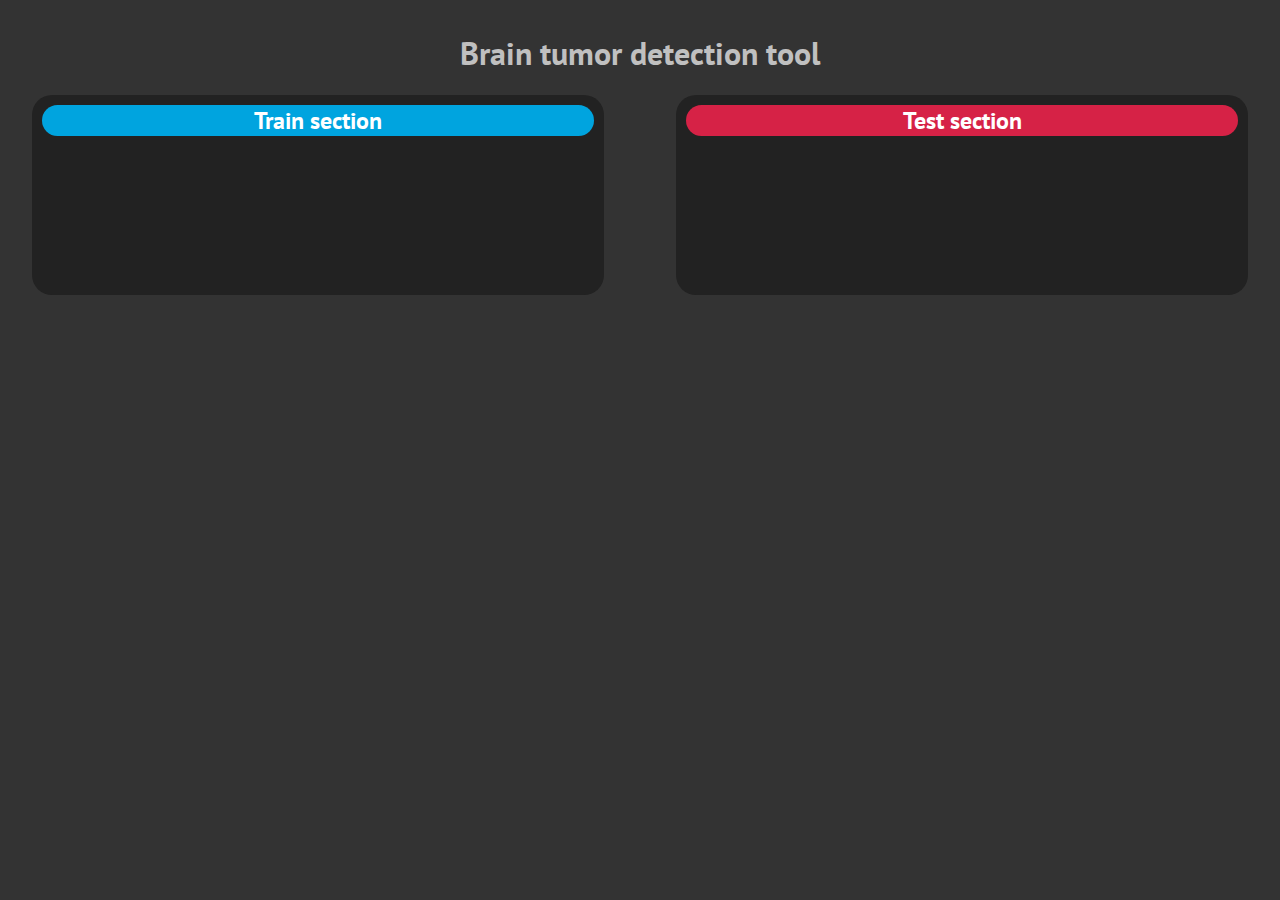
==== interface/interface.html @ b60ba891 "Started interface" ====
<!DOCTYPE html>
<html>
<head>
	<title>Brain tumor detection tool</title>
	<link rel="stylesheet" type="text/css" href="interface.css">
	<link href="https://fonts.googleapis.com/css?family=PT+Sans&display=swap" rel="stylesheet">
</head>
<body>

	<div id="main">
		<h1>Brain tumor detection tool</h1>

		<section id="train-section">
			<h2>Train section</h2>
		</section>

		<section id="test-section">
			<h2>Test section</h2>
		</section>
	</div>


</body>
</html>
---- interface/interface.css ----
html{
	margin: 0;
}

body{
	font-family: 'PT Sans', serif, sans-serif;
	background: #333;
	color:silver;
	margin: 2.5%;
}

#main{
	text-align: center;
}

section{
	background: #222;
	width: 47%;
	height: 200px;
	border-radius: 20px;
}

#train-section{
	float:left;
}

#test-section{
	float:right;
}

#train-section h2{
	background: #00A4DF;
	border-radius: 20px;
	margin: 10px;
	color:white;
}

#test-section h2{
	background: #D62246;
	border-radius: 20px;
	margin: 10px;
	color:white;
}
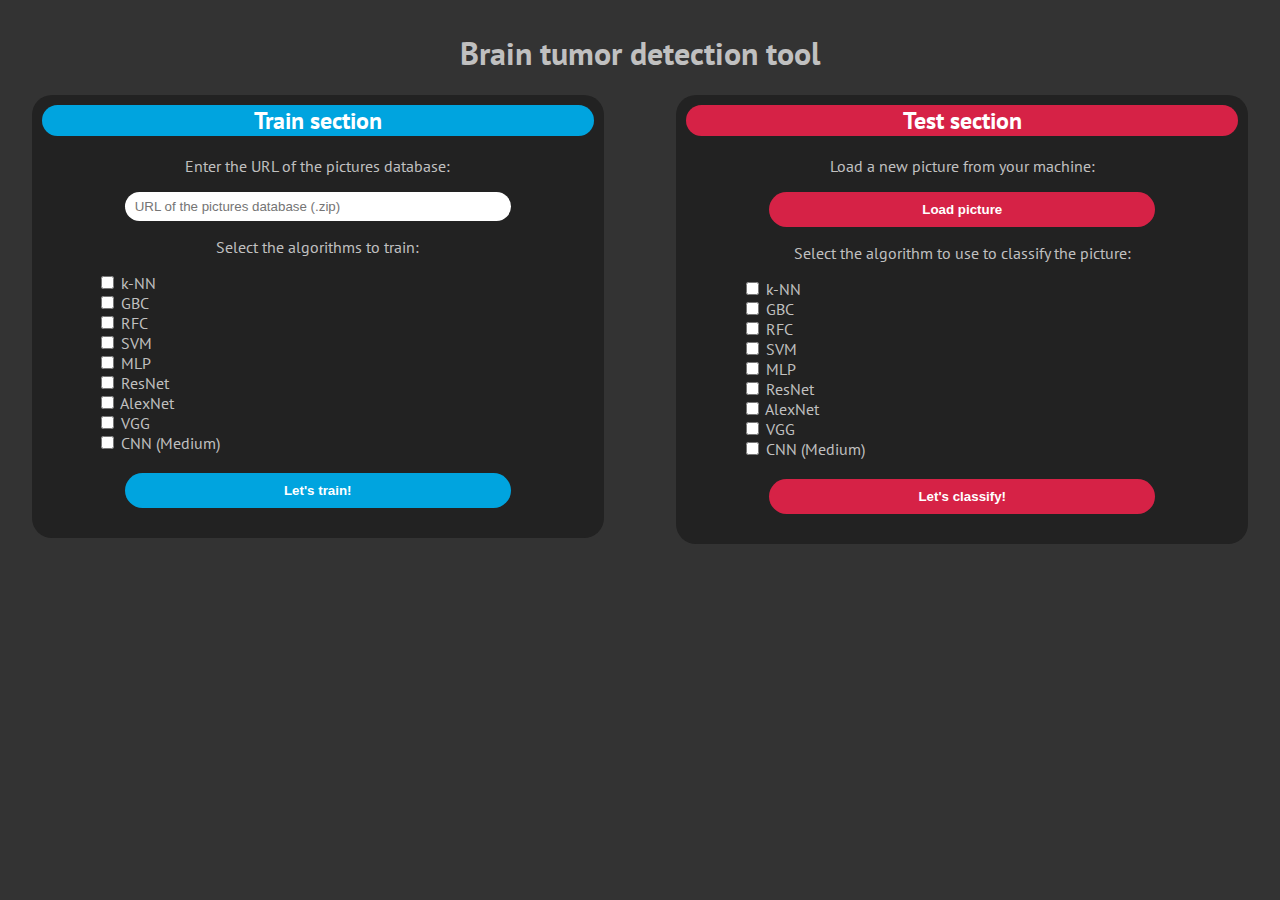
==== commit 581af7e9: "Interface progress" ====
--- a/interface/interface.html
+++ b/interface/interface.html
@@ -11,14 +11,100 @@
 		<h1>Brain tumor detection tool</h1>
 
 		<section id="train-section">
-			<h2>Train section</h2>
+			<h2 style="background: #00A4DF;">Train section</h2>
+
+			<form action="" method="post" id="form-train">
+				<div>
+					<p><label for="db_url">Enter the URL of the pictures database:</label></p>
+					<input type="text" name="db_url" id="db_url" placeholder="URL of the pictures database (.zip)">
+				</div>
+
+				<div>
+					<p>Select the algorithms to train:</p>
+
+					<div style="text-align: left;width: 80%;margin:auto;">
+						<input type="checkbox" id="knn" name="knn">
+						<label for="knn">k-NN</label><br>
+
+						<input type="checkbox" id="gbc" name="gbc">
+						<label for="gbc">GBC</label><br>
+
+						<input type="checkbox" id="rfc" name="rfc">
+						<label for="rfc">RFC</label><br>
+
+						<input type="checkbox" id="svm" name="svm">
+						<label for="svm">SVM</label><br>
+
+						<input type="checkbox" id="mlp" name="mlp">
+						<label for="mlp">MLP</label><br>
+
+						<input type="checkbox" id="resnet" name="resnet">
+						<label for="resnet">ResNet</label><br>
+
+						<input type="checkbox" id="alexnet" name="alexnet">
+						<label for="alexnet">AlexNet</label><br>
+
+						<input type="checkbox" id="vgg" name="vgg">
+						<label for="vgg">VGG</label><br>
+
+						<input type="checkbox" id="cnnmedium" name="cnnmedium">
+						<label for="cnnmedium">CNN (Medium)</label><br>
+					</div>
+				</div>
+
+				<input type="submit" name="go" class="go" value="Let's train!" style="background: #00A4DF;">
+			</form>
+
+
 		</section>
 
 		<section id="test-section">
-			<h2>Test section</h2>
+			<h2 style="background: #D62246;">Test section</h2>
+
+					<p>Load a new picture from your machine:</p>
+
+			<form action="" method="post">
+				<input type="file" name="picture">
+
+				<input type="submit" value="Load picture" id="loadpicture" style="background: #D62246;">
+
+				<p>Select the algorithm to use to classify the picture:</p>
+
+				<div style="text-align: left;width: 80%;margin:auto;">
+					<input type="checkbox" id="test-knn" name="knn">
+					<label for="test-knn">k-NN</label><br>
+
+					<input type="checkbox" id="test-gbc" name="gbc">
+					<label for="test-gbc">GBC</label><br>
+
+					<input type="checkbox" id="test-rfc" name="rfc">
+					<label for="test-rfc">RFC</label><br>
+
+					<input type="checkbox" id="test-svm" name="svm">
+					<label for="test-svm">SVM</label><br>
+
+					<input type="checkbox" id="test-mlp" name="mlp">
+					<label for="test-mlp">MLP</label><br>
+
+					<input type="checkbox" id="test-resnet" name="resnet">
+					<label for="test-resnet">ResNet</label><br>
+
+					<input type="checkbox" id="test-alexnet" name="alexnet">
+					<label for="test-alexnet">AlexNet</label><br>
+
+					<input type="checkbox" id="test-vgg" name="vgg">
+					<label for="test-vgg">VGG</label><br>
+
+					<input type="checkbox" id="test-cnnmedium" name="cnnmedium">
+					<label for="test-cnnmedium">CNN (Medium)</label><br>
+				</div>
+
+				<input type="submit" name="go" class="go" value="Let's classify!" style="background: #D62246;">
+			</form>
 		</section>
 	</div>
 
-
+	<script src="https://code.jquery.com/jquery-3.4.1.min.js"></script>
+	<script src="interface.js"></script>
 </body>
 </html>--- a/interface/interface.css
+++ b/interface/interface.css
@@ -1,3 +1,7 @@
+*{
+	box-sizing: border-box;
+}
+
 html{
 	margin: 0;
 }
@@ -16,8 +20,8 @@
 section{
 	background: #222;
 	width: 47%;
-	height: 200px;
 	border-radius: 20px;
+	padding: 10px;
 }
 
 #train-section{
@@ -28,16 +32,40 @@
 	float:right;
 }
 
-#train-section h2{
-	background: #00A4DF;
+section h2{
 	border-radius: 20px;
-	margin: 10px;
+	margin: 0;
+	margin-bottom: 20px;
 	color:white;
 }
 
-#test-section h2{
-	background: #D62246;
+input[type=text], select{
+	background: white;
 	border-radius: 20px;
-	margin: 10px;
+	padding: 7px 10px;
+	border:none;
+	width: 70%;
+}
+
+input[type=submit]{
+	padding: 10px 20px;
+	border:none;
+	border-radius: 20px;
 	color:white;
+	width: 70%;
+	cursor:pointer;
+	font-weight: bold;
+}
+
+input[type=submit].go{
+	margin:20px;
+}
+
+input[type=submit]:hover{
+	background: white !important;
+	color:black;
+}
+
+input[type=file]{
+	display: none;
 }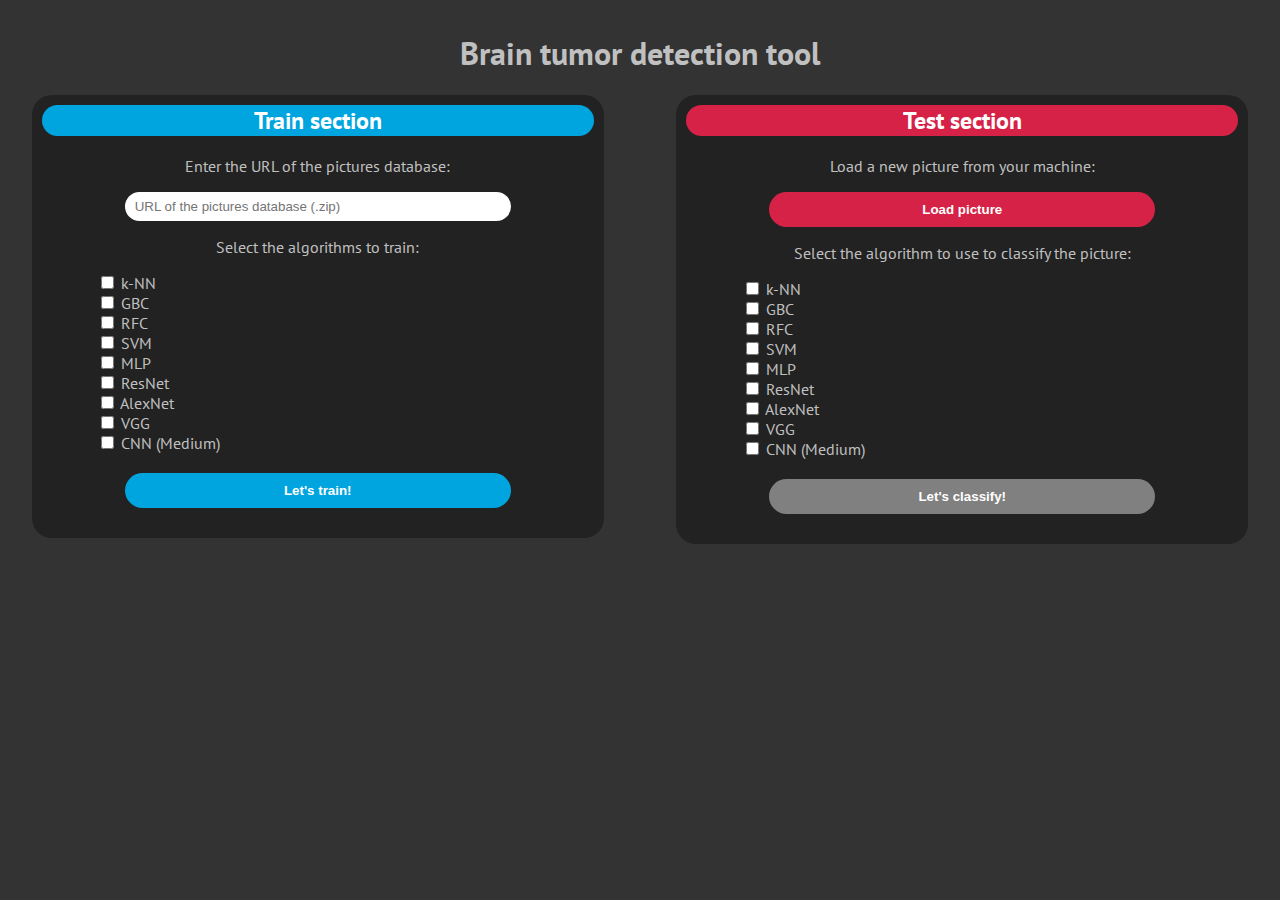
==== commit 28073a54: "Finished interface" ====
--- a/interface/interface.html
+++ b/interface/interface.html
@@ -55,6 +55,7 @@
 				<input type="submit" name="go" class="go" value="Let's train!" style="background: #00A4DF;">
 			</form>
 
+			<div class="results"></div>
 
 		</section>
 
@@ -64,7 +65,7 @@
 					<p>Load a new picture from your machine:</p>
 
 			<form action="" method="post">
-				<input type="file" name="picture">
+				<input type="file" name="picture" id="picture">
 
 				<input type="submit" value="Load picture" id="loadpicture" style="background: #D62246;">
 
@@ -99,8 +100,14 @@
 					<label for="test-cnnmedium">CNN (Medium)</label><br>
 				</div>
 
-				<input type="submit" name="go" class="go" value="Let's classify!" style="background: #D62246;">
+				<input type="submit" name="go" class="go" value="Let's classify!" disabled="true" id="lets-classify" style="background: #D62246;">
 			</form>
+
+			<div class="results">
+				<div class="result-classifier"><p class="classifier">knn<span class="icon no">YES</span></p>
+					<p class="small">Validation accuracy: 92%</p><div class="progress"><div class="complete" style="width:92%;background:#D62246"></div></div></div>
+			</div>
+
 		</section>
 	</div>
 
--- a/interface/interface.css
+++ b/interface/interface.css
@@ -22,6 +22,7 @@
 	width: 47%;
 	border-radius: 20px;
 	padding: 10px;
+	margin-bottom: 20px;
 }
 
 #train-section{
@@ -66,6 +67,72 @@
 	color:black;
 }
 
+input[type=submit][disabled=true]{
+	background: gray !important;
+	cursor:not-allowed;
+}
+
+input[type=submit][disabled=true]:hover{
+	color: white !important;
+}
+
 input[type=file]{
 	display: none;
+}
+
+.results{
+	padding-bottom: 20px;
+	display: none;
+}
+
+.result-classifier{
+	background: #444;
+	margin: 10px 15%;
+	border-radius: 20px;
+	padding: 10px 20px;
+}
+
+p.classifier{
+	text-align: left;
+	margin: 0 0 10px 0;
+	font-weight: bold;
+	color:white;
+}
+
+p.small{
+	margin: 0;
+	text-align: left;
+	font-size: 0.8em;
+}
+
+.progress{
+	height: 10px;
+	background: #222;
+	margin: auto;
+	margin-bottom: 5px;
+	border-radius: 10px;
+	overflow: hidden;
+}
+
+.progress .complete{
+	height: 100%;
+	background: gray;
+	border-radius: 10px;
+}
+
+.icon{
+	color:#444;
+	font-size: 0.7em;
+	border-radius: 4px;
+	padding: 1px 7px;
+	margin-left: 10px;
+	display: inline-block;
+	text-transform: uppercase;
+}
+
+.icon.yes{
+	background: lightgreen;
+}
+.icon.no{
+	background: salmon;
 }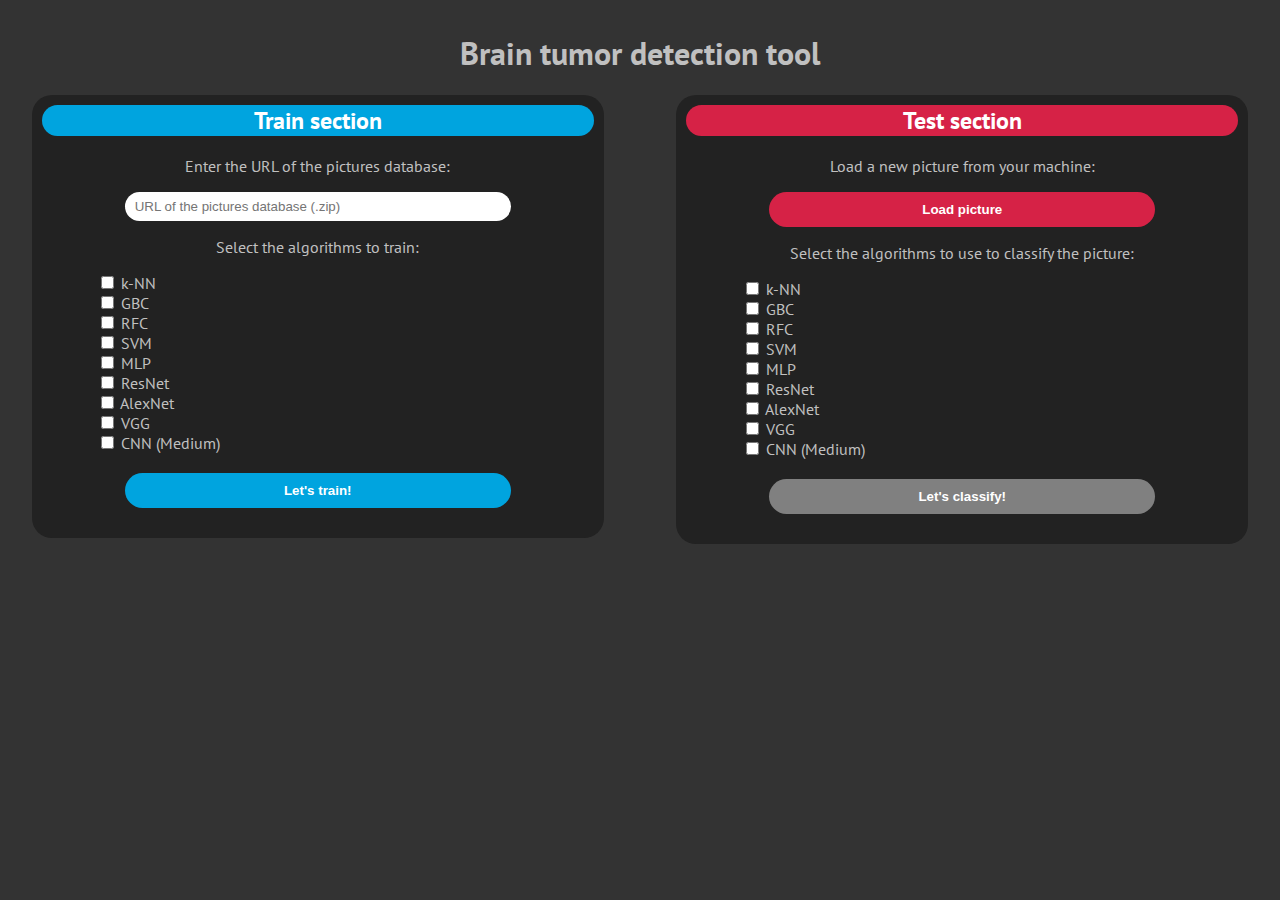
==== commit e3e7acbd: "Corrections interface" ====
--- a/interface/interface.html
+++ b/interface/interface.html
@@ -69,7 +69,7 @@
 
 				<input type="submit" value="Load picture" id="loadpicture" style="background: #D62246;">
 
-				<p>Select the algorithm to use to classify the picture:</p>
+				<p>Select the algorithms to use to classify the picture:</p>
 
 				<div style="text-align: left;width: 80%;margin:auto;">
 					<input type="checkbox" id="test-knn" name="knn">
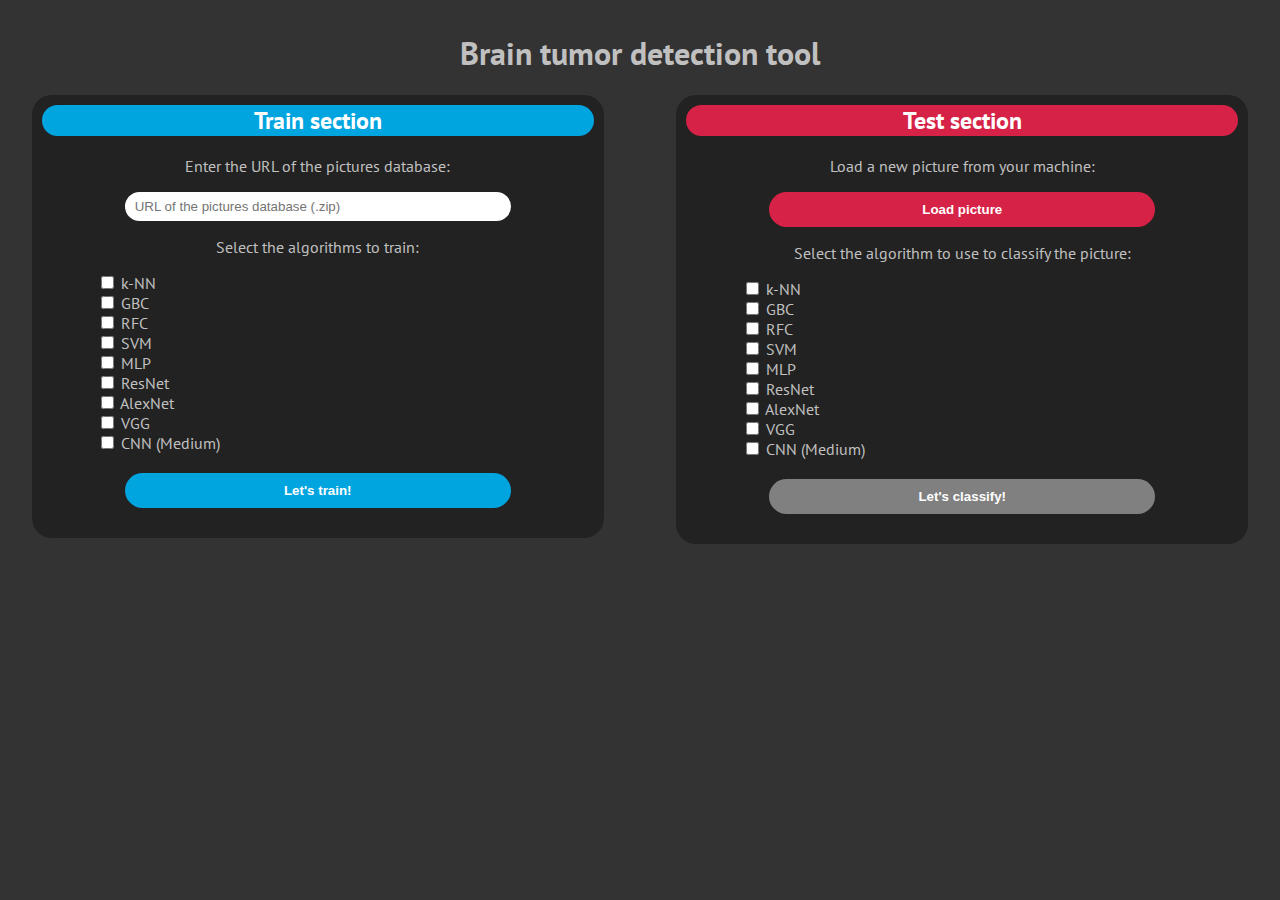
==== commit 52d88754: "merge" ====
--- a/interface/interface.html
+++ b/interface/interface.html
@@ -69,7 +69,7 @@
 
 				<input type="submit" value="Load picture" id="loadpicture" style="background: #D62246;">
 
-				<p>Select the algorithms to use to classify the picture:</p>
+				<p>Select the algorithm to use to classify the picture:</p>
 
 				<div style="text-align: left;width: 80%;margin:auto;">
 					<input type="checkbox" id="test-knn" name="knn">
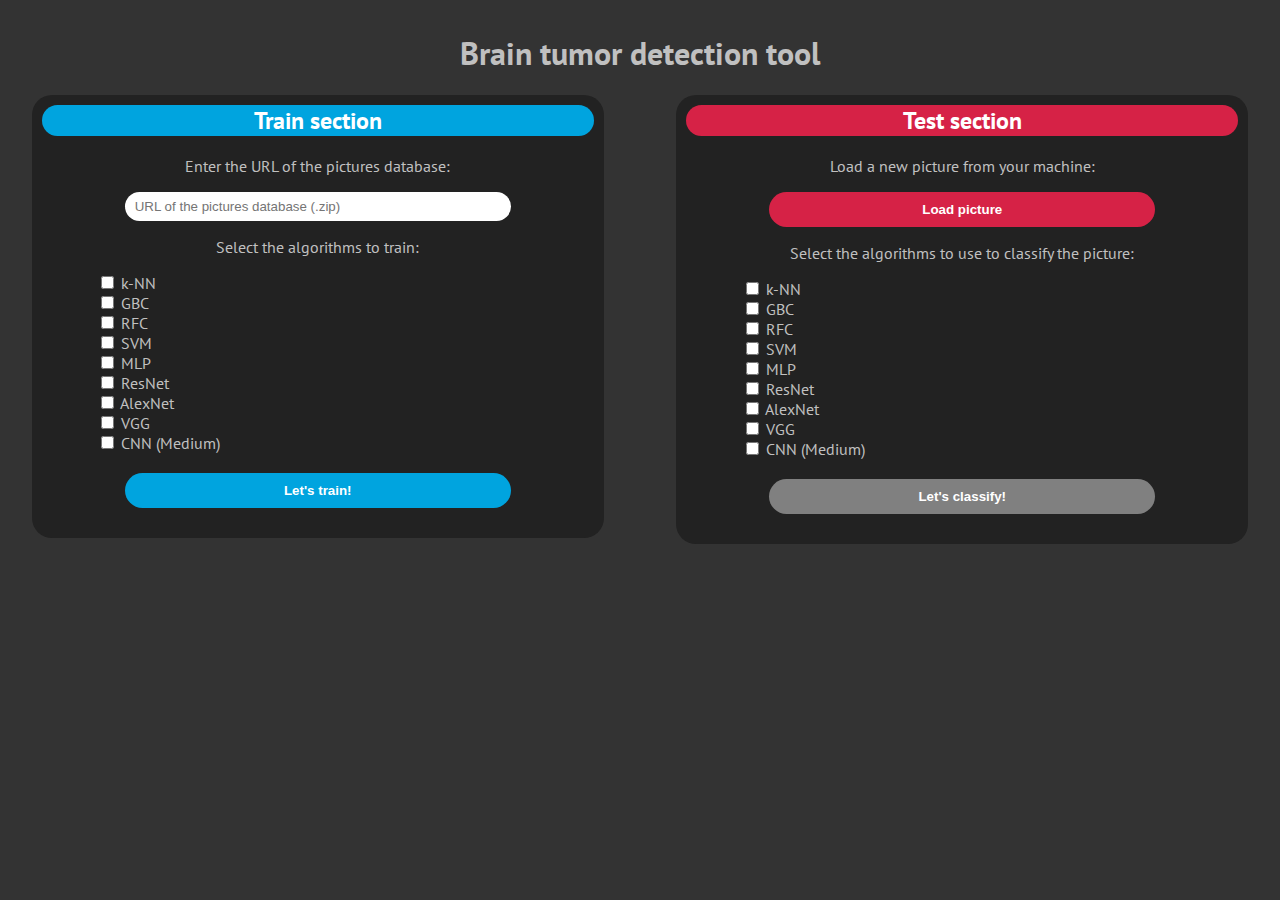
==== commit fdd2cbb2: "merge" ====
--- a/interface/interface.html
+++ b/interface/interface.html
@@ -69,7 +69,7 @@
 
 				<input type="submit" value="Load picture" id="loadpicture" style="background: #D62246;">
 
-				<p>Select the algorithm to use to classify the picture:</p>
+				<p>Select the algorithms to use to classify the picture:</p>
 
 				<div style="text-align: left;width: 80%;margin:auto;">
 					<input type="checkbox" id="test-knn" name="knn">
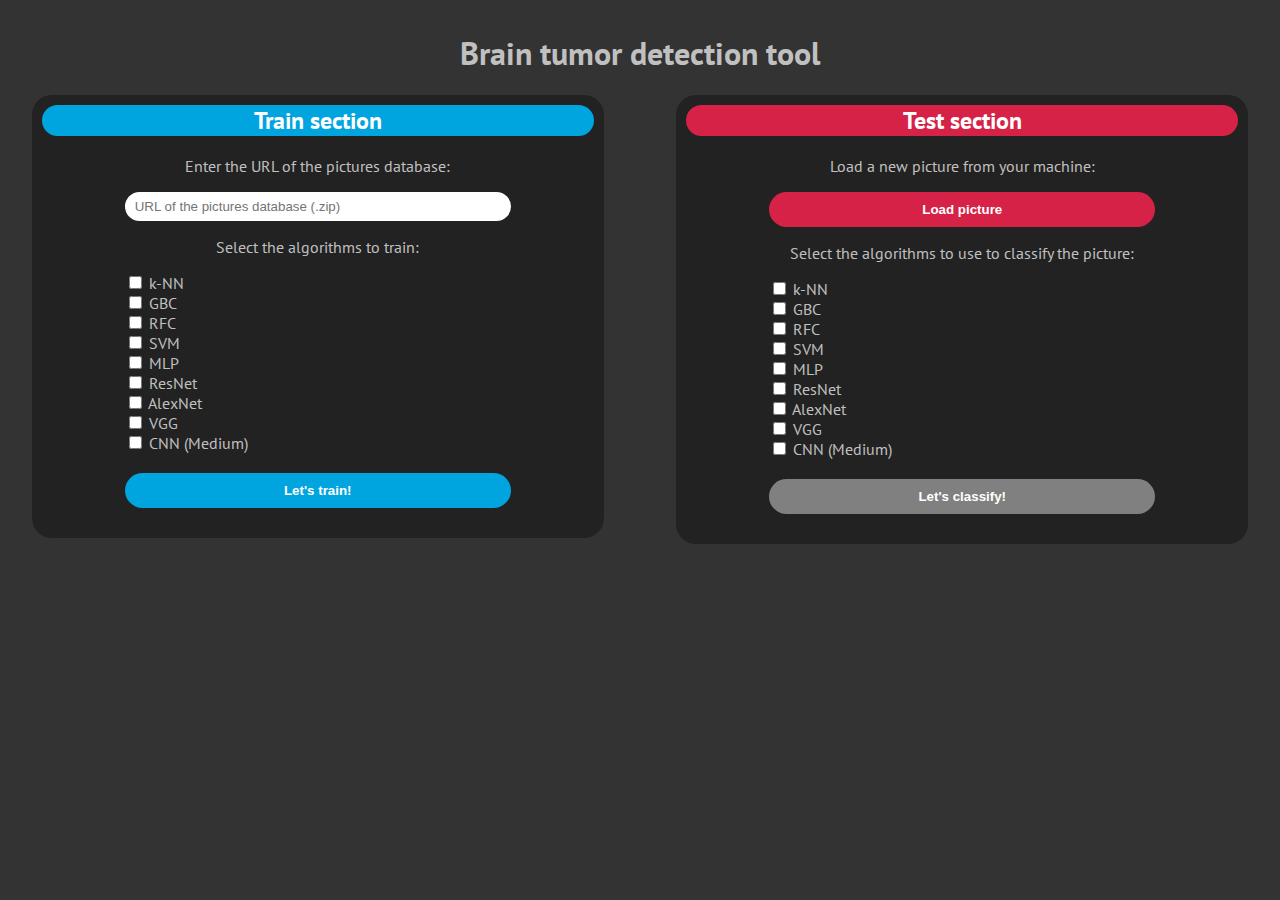
==== commit a80c0397: "Added load icons" ====
--- a/interface/interface.html
+++ b/interface/interface.html
@@ -22,7 +22,7 @@
 				<div>
 					<p>Select the algorithms to train:</p>
 
-					<div style="text-align: left;width: 80%;margin:auto;">
+					<div style="text-align: left;width: 70%;margin:auto;">
 						<input type="checkbox" id="knn" name="knn">
 						<label for="knn">k-NN</label><br>
 
@@ -55,6 +55,10 @@
 				<input type="submit" name="go" class="go" value="Let's train!" style="background: #00A4DF;">
 			</form>
 
+			<p class="load">
+				<img src="load-train.gif" alt="load-train">
+			</p>
+
 			<div class="results"></div>
 
 		</section>
@@ -71,7 +75,7 @@
 
 				<p>Select the algorithms to use to classify the picture:</p>
 
-				<div style="text-align: left;width: 80%;margin:auto;">
+				<div style="text-align: left;width: 70%;margin:auto;">
 					<input type="checkbox" id="test-knn" name="knn">
 					<label for="test-knn">k-NN</label><br>
 
@@ -103,6 +107,10 @@
 				<input type="submit" name="go" class="go" value="Let's classify!" disabled="true" id="lets-classify" style="background: #D62246;">
 			</form>
 
+			<p class="load">
+				<img src="load-test.gif" alt="load-test">
+			</p>
+
 			<div class="results">
 				<div class="result-classifier"><p class="classifier">knn<span class="icon no">YES</span></p>
 					<p class="small">Validation accuracy: 92%</p><div class="progress"><div class="complete" style="width:92%;background:#D62246"></div></div></div>
--- a/interface/interface.css
+++ b/interface/interface.css
@@ -135,4 +135,10 @@
 }
 .icon.no{
 	background: salmon;
+}
+
+p.load{
+	text-align: center;
+	width:100%;
+	display: none;
 }